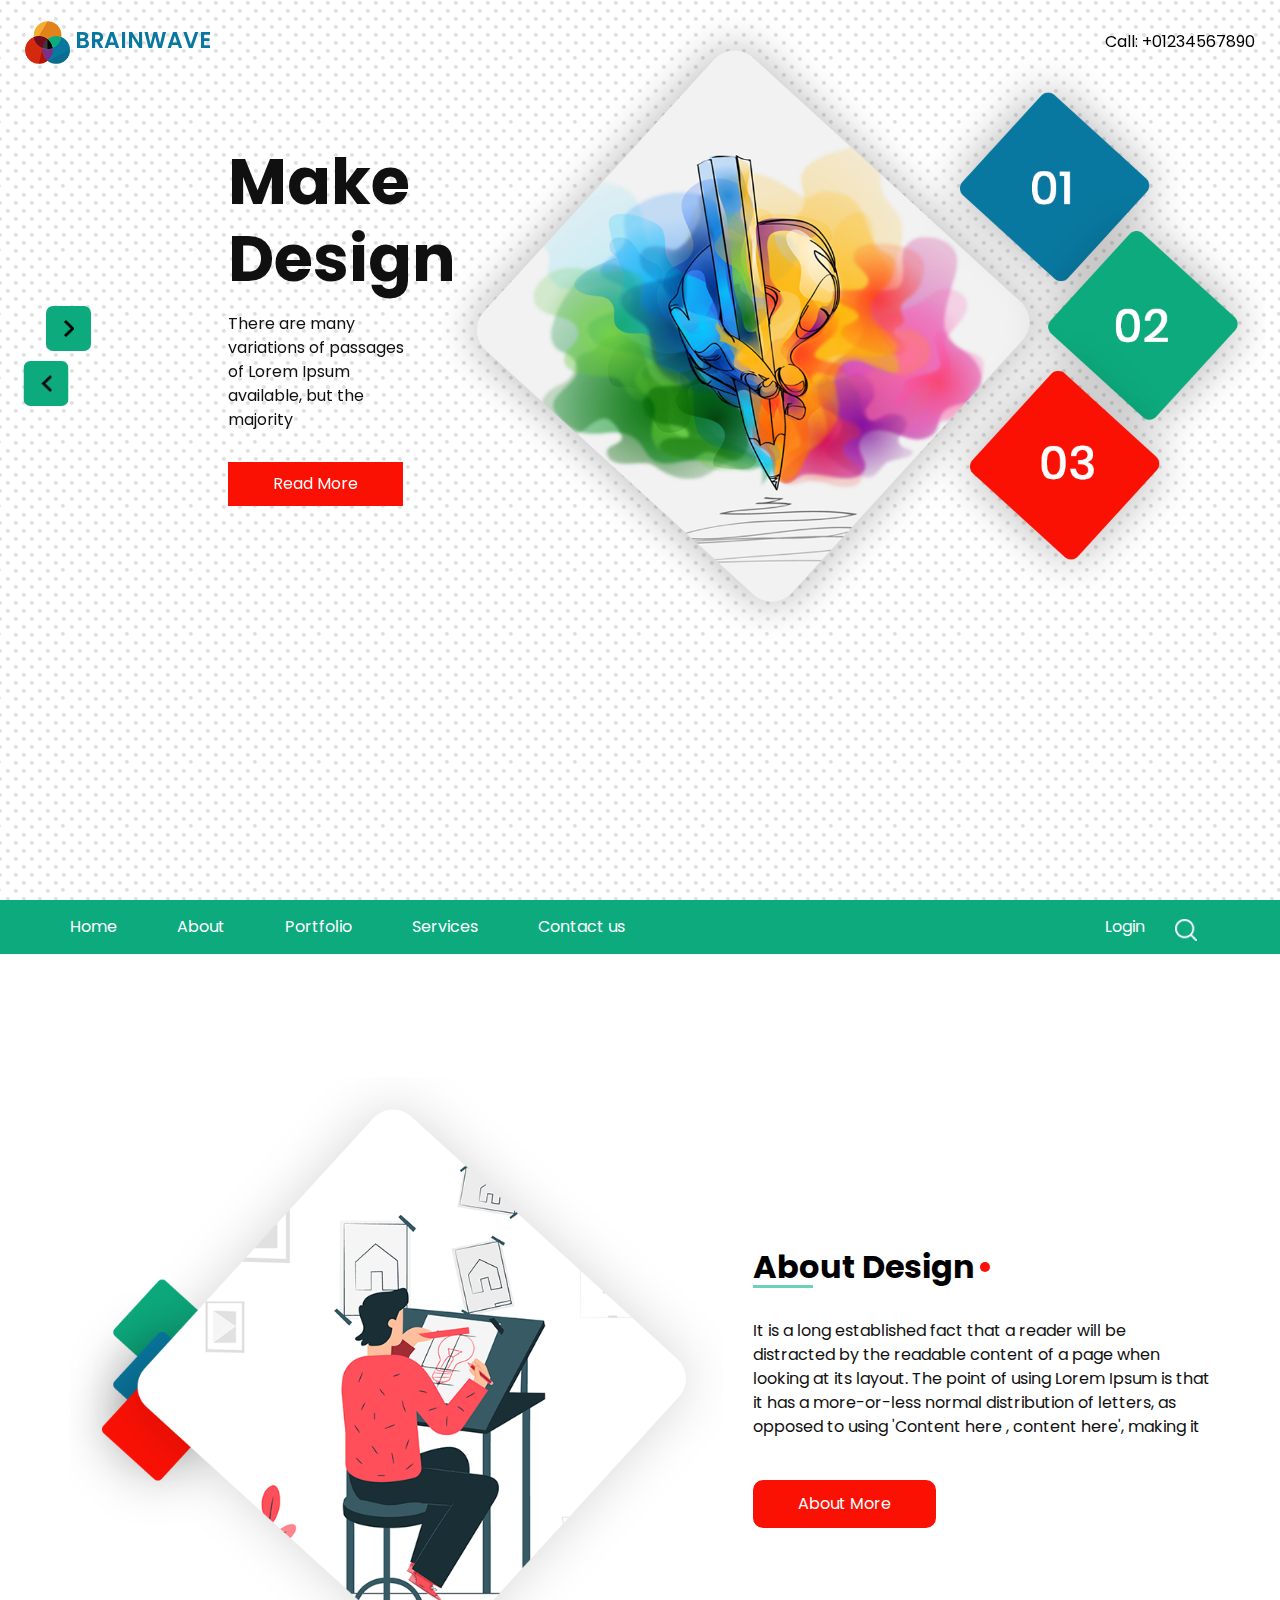
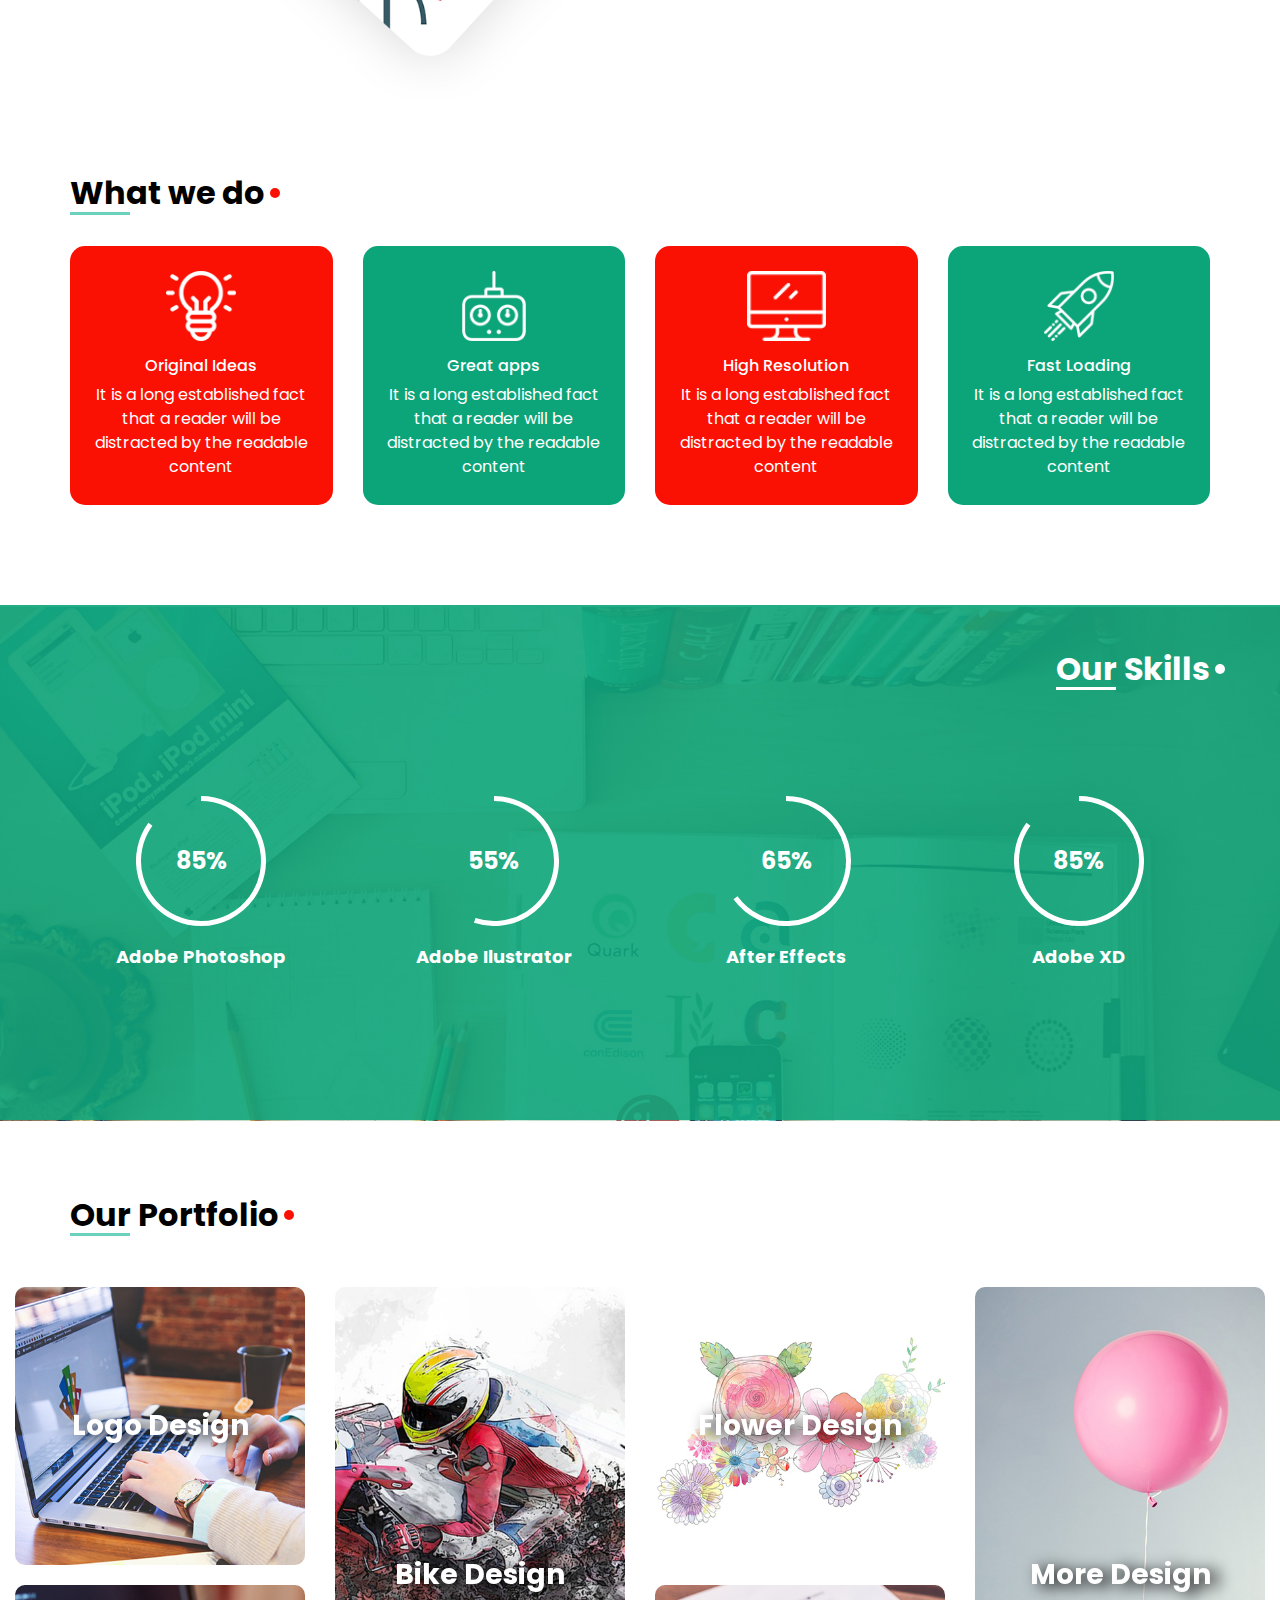
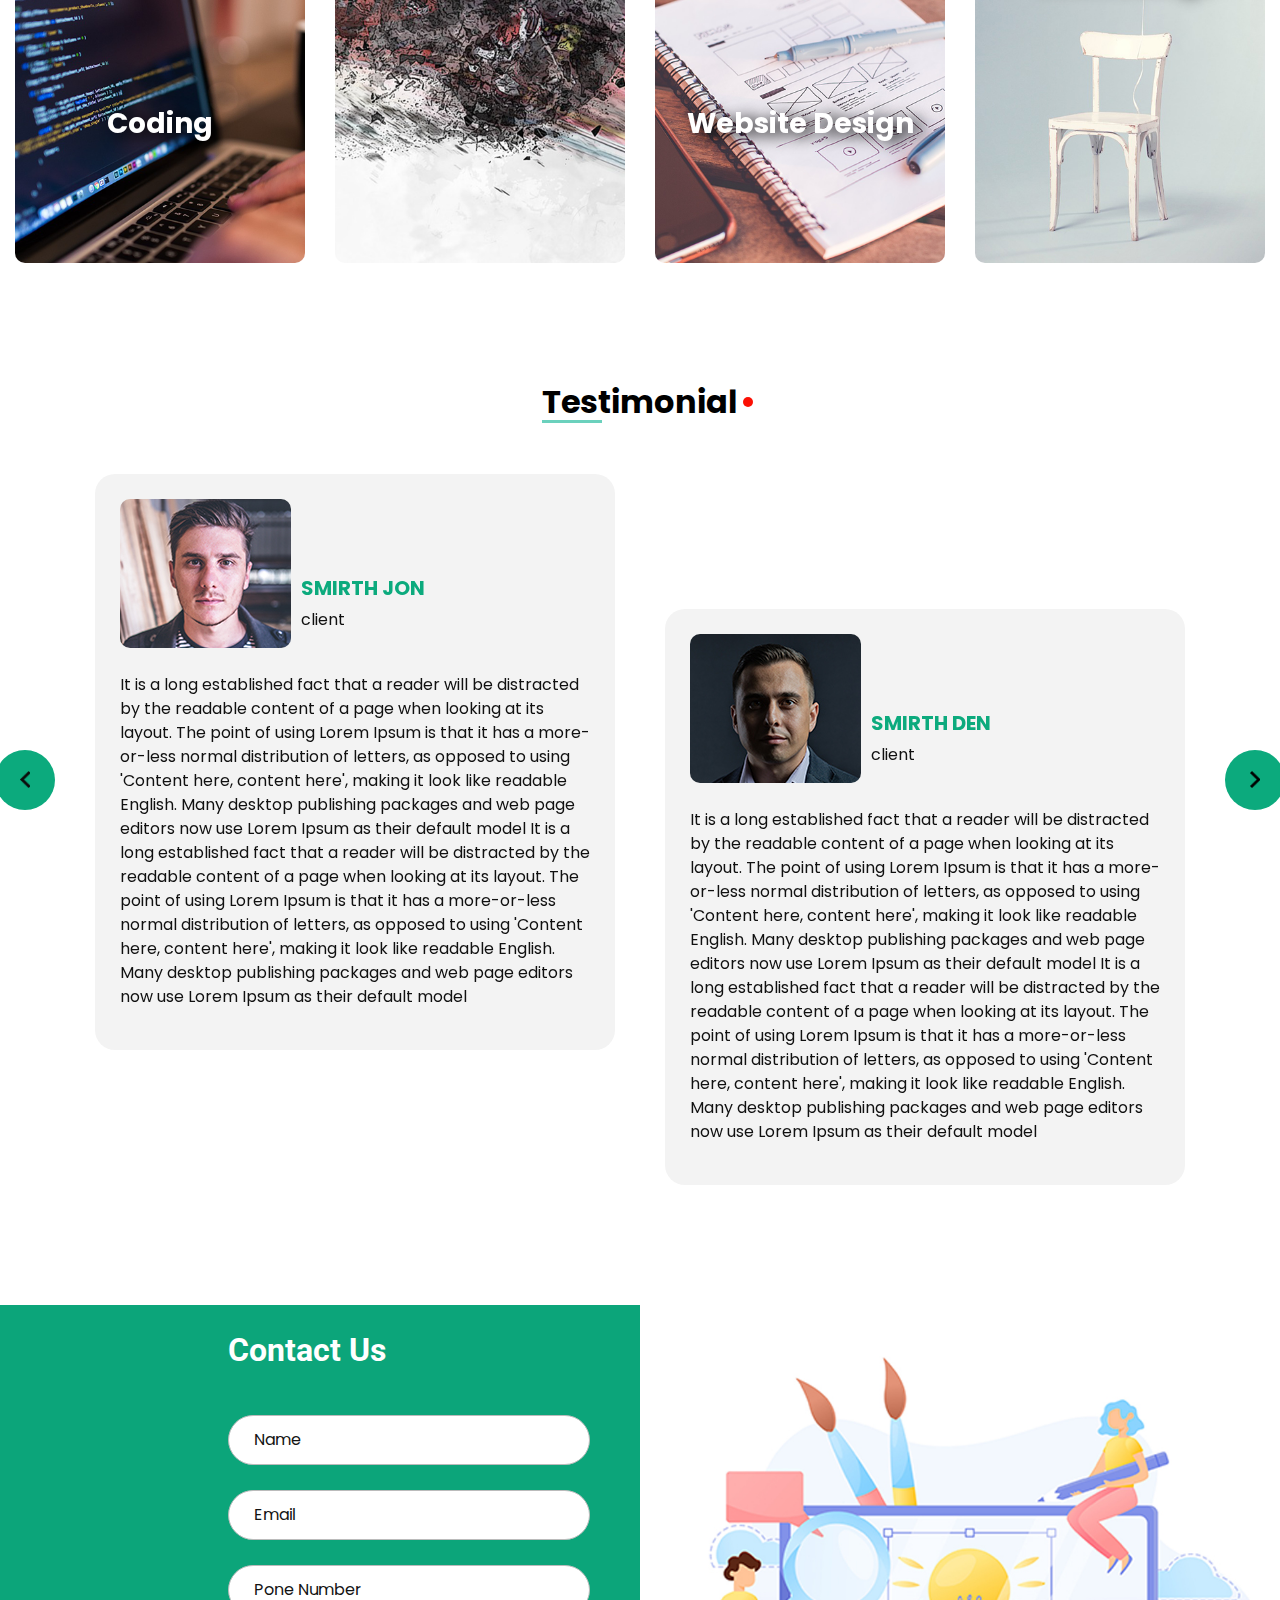
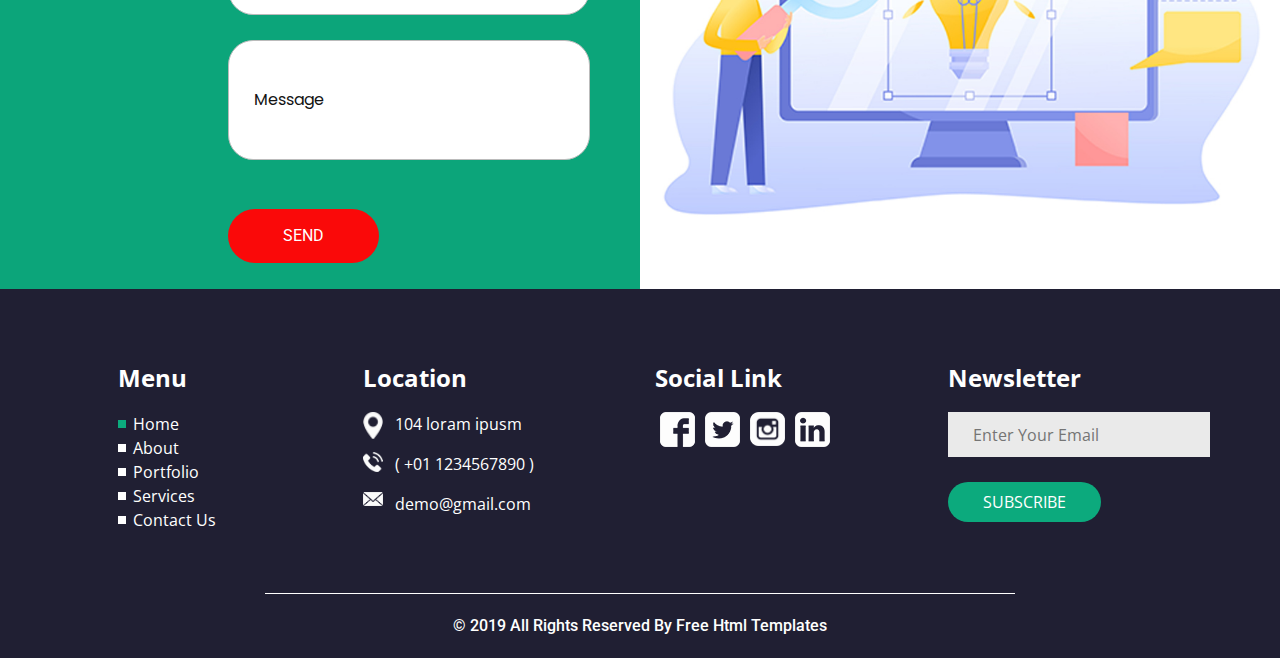
==== index.html @ e0f4d315 "添加新文件夹和文件" ====
<!DOCTYPE html>
<html lang="en">

<head>
  <!-- Basic -->
  <meta charset="utf-8" />
  <meta http-equiv="X-UA-Compatible" content="IE=edge" />
  <!-- Mobile Metas -->
  <meta name="viewport" content="width=device-width, initial-scale=1, shrink-to-fit=no" />
  <!-- Site Metas -->
  <meta name="keywords" content="" />
  <meta name="description" content="" />
  <meta name="author" content="" />

  <title>Brainwave</title>

  <!-- slider stylesheet -->
  <link rel="stylesheet" type="text/css" href="https://cdnjs.cloudflare.com/ajax/libs/OwlCarousel2/2.1.3/assets/owl.carousel.min.css" />

  <!-- bootstrap core css -->
  <link rel="stylesheet" type="text/css" href="css/bootstrap.css" />

  <!-- fonts style -->
  <link href="https://fonts.googleapis.com/css?family=Open+Sans:400,700|Poppins:400,700|Roboto:400,700&display=swap" rel="stylesheet" />

  <!-- Custom styles for this template -->
  <link href="css/style.css" rel="stylesheet" />
  <!-- responsive style -->
  <link href="css/responsive.css" rel="stylesheet" />
</head>

<body>
  <div class="hero_area">
    <!-- header section strats -->
    <header class="header_section">
      <div class="container-fluid">
        <nav class="navbar navbar-expand-lg custom_nav-container pt-3">
          <a class="navbar-brand" href="index.html">
            <img src="images/logo.png" alt="" />
            <span>
              Brainwave
            </span>
          </a>
          <button class="navbar-toggler" type="button" data-toggle="collapse" data-target="#navbarSupportedContent" aria-controls="navbarSupportedContent" aria-expanded="false" aria-label="Toggle navigation">
            <span class="navbar-toggler-icon"></span>
          </button>

          <div class="collapse navbar-collapse" id="navbarSupportedContent">
            <ul class="navbar-nav ml-auto mr-2">
              <li class="nav-item active">
                <a class="nav-link" href="index.html">Home <span class="sr-only">(current)</span></a>
              </li>
              <li class="nav-item">
                <a class="nav-link" href="about.html">About </a>
              </li>
              <li class="nav-item">
                <a class="nav-link" href="portfolio.html">Portfolio </a>
              </li>
              <li class="nav-item">
                <a class="nav-link" href="service.html">Services</a>
              </li>

              <li class="nav-item">
                <a class="nav-link" href="contact.html">Contact us</a>
              </li>
            </ul>
            <div class="user_option">
              <div class="login_btn-container">
                <a href="">
                  Login
                </a>
              </div>
              <form class="form-inline my-2 my-lg-0">
                <button class="btn  my-2 my-sm-0 nav_search-btn" type="submit"></button>
              </form>
            </div>
          </div>
          <div class="call_btn">
            <a href="">
              Call: +01234567890
            </a>
          </div>
        </nav>
      </div>
    </header>
    <!-- end header section -->

    <section class="slider_section">
      <div class="container-fluid">
        <div id="carouselExampleControls" class="carousel slide" data-ride="carousel">
          <div class="carousel-inner">
            <div class="carousel-item active">
              <div class="row">
                <div class="col-md-3 col-lg-2 offset-md-2">
                  <div class="detail-box">
                    <h1>
                      Make Design
                    </h1>
                    <p>
                      There are many variations of passages of Lorem Ipsum
                      available, but the majority
                    </p>
                    <div>
                      <a href="">
                        Read More
                      </a>
                    </div>
                  </div>
                </div>
                <div class="col-md-7 col-lg-8">
                  <div class="img-box">
                    <img src="images/hero.png" alt="" />
                  </div>
                </div>
              </div>
            </div>
            <div class="carousel-item">
              <div class="row">
                <div class="col-md-3 col-lg-2 offset-md-2">
                  <div class="detail-box">
                    <h1>
                      Make Design
                    </h1>
                    <p>
                      There are many variations of passages of Lorem Ipsum
                      available, but the majority
                    </p>
                    <div>
                      <a href="">
                        Read More
                      </a>
                    </div>
                  </div>
                </div>
                <div class="col-md-7 col-lg-8">
                  <div class="img-box">
                    <img src="images/hero.png" alt="" />
                  </div>
                </div>
              </div>
            </div>
            <div class="carousel-item">
              <div class="row">
                <div class="col-md-3 col-lg-2 offset-md-2">
                  <div class="detail-box">
                    <h1>
                      Make Design
                    </h1>
                    <p>
                      There are many variations of passages of Lorem Ipsum
                      available, but the majority
                    </p>
                    <div>
                      <a href="">
                        Read More
                      </a>
                    </div>
                  </div>
                </div>
                <div class="col-md-7 col-lg-8">
                  <div class="img-box">
                    <img src="images/hero.png" alt="" />
                  </div>
                </div>
              </div>
            </div>
          </div>
          <a class="carousel-control-prev" href="#carouselExampleControls" role="button" data-slide="prev">
            <span class="sr-only">Previous</span>
          </a>
          <a class="carousel-control-next" href="#carouselExampleControls" role="button" data-slide="next">
            <span class="sr-only">Next</span>
          </a>
        </div>
      </div>
    </section>
  </div>

  <!-- custom menu -->
  <div class="custom_menu-container">
    <div class="container">
      <div class="custom_menu">
        <ul class="navbar-nav ">
          <li class="nav-item active">
            <a class="nav-link pl-0" href="index.html">Home <span class="sr-only">(current)</span></a>
          </li>
          <li class="nav-item">
            <a class="nav-link" href="about.html">About </a>
          </li>
          <li class="nav-item">
            <a class="nav-link" href="portfolio.html">Portfolio </a>
          </li>
          <li class="nav-item">
            <a class="nav-link" href="service.html">Services</a>
          </li>

          <li class="nav-item">
            <a class="nav-link" href="contact.html">Contact us</a>
          </li>
        </ul>
        <div class="user_option">
          <div class="login_btn-container">
            <a href="">
              Login
            </a>
          </div>
          <form class="form-inline my-2 my-lg-0">
            <button class="btn  my-2 my-sm-0 nav_search-btn" type="submit"></button>
          </form>
        </div>
      </div>
    </div>
  </div>

  <!-- custom menu -->

  <!-- about section -->

  <section class="about_section layout_padding mt-5">
    <div class="container">
      <div class="row">
        <div class="col-md-7">
          <div class="img-box">
            <img src="images/about-img.png" alt="" />
          </div>
        </div>
        <div class="col-md-5">
          <div class="detail-box">
            <div class="custom_heading-container">
              <h2>
                About Design
              </h2>
            </div>

            <p>
              It is a long established fact that a reader will be distracted
              by the readable content of a page when looking at its layout.
              The point of using Lorem Ipsum is that it has a more-or-less
              normal distribution of letters, as opposed to using 'Content
              here , content here', making it
            </p>
            <div>
              <a href="">
                About More
              </a>
            </div>
          </div>
        </div>
      </div>
    </div>
  </section>

  <!-- end about section -->

  <!-- do section -->
  <section class="do_section layout_padding-bottom">
    <div class="container">
      <div class="custom_heading-container">
        <h2>
          What we do
        </h2>
      </div>
      <div class="row">
        <div class="col-md-3 col-sm-6">
          <div class="content-box bg-red">
            <div class="img-box">
              <img src="images/idea.png" alt="" />
            </div>
            <div class="detail-box">
              <h6>
                Original Ideas
              </h6>
              <p>
                It is a long established fact that a reader will be distracted
                by the readable content
              </p>
            </div>
          </div>
        </div>
        <div class="col-md-3 col-sm-6">
          <div class="content-box bg-green">
            <div class="img-box">
              <img src="images/controller.png" alt="" />
            </div>
            <div class="detail-box">
              <h6>
                Great apps
              </h6>
              <p>
                It is a long established fact that a reader will be distracted
                by the readable content
              </p>
            </div>
          </div>
        </div>
        <div class="col-md-3 col-sm-6">
          <div class="content-box bg-red">
            <div class="img-box">
              <img src="images/monitor.png" alt="" />
            </div>
            <div class="detail-box">
              <h6>
                High Resolution
              </h6>
              <p>
                It is a long established fact that a reader will be distracted
                by the readable content
              </p>
            </div>
          </div>
        </div>
        <div class="col-md-3 col-sm-6">
          <div class="content-box bg-green">
            <div class="img-box">
              <img src="images/rocket-ship.png" alt="" />
            </div>
            <div class="detail-box">
              <h6>
                Fast Loading
              </h6>
              <p>
                It is a long established fact that a reader will be distracted
                by the readable content
              </p>
            </div>
          </div>
        </div>
      </div>
    </div>
  </section>

  <!-- end do section -->
  <!-- skill section -->

  <section class="skill_section layout_padding2">
    <div class="container">
      <div class="custom_heading-container">
        <h2>
          Our Skills
        </h2>
      </div>
      <div class="skill_padding">
        <div class="row">
          <div class="col-md-3 col-sm-6">
            <div class="box">
              <div class="circle" id="circles-1"></div>
              <h6>
                Adobe Photoshop
              </h6>
            </div>
          </div>
          <div class="col-md-3 col-sm-6">
            <div class="box">
              <div class="circle" id="circles-2"></div>
              <h6>
                Adobe Ilustrator
              </h6>
            </div>
          </div>
          <div class="col-md-3 col-sm-6">
            <div class="box">
              <div class="circle" id="circles-3"></div>
              <h6>
                After Effects
              </h6>
            </div>
          </div>
          <div class="col-md-3 col-sm-6">
            <div class="box">
              <div class="circle" id="circles-4"></div>
              <h6>
                Adobe XD
              </h6>
            </div>
          </div>
        </div>
      </div>
    </div>
  </section>

  <!-- end skill section -->

  <!-- portfolio section -->
  <section class="portfolio_section layout_padding">
    <div class="container">
      <div class="custom_heading-container">
        <h2>
          Our Portfolio
        </h2>
      </div>
    </div>
    <div class="container-fluid">
      <div class="row">
        <div class="col-md-6">
          <div class="row">
            <div class="col-sm-6">
              <div class="box b-1">
                <img src="images/p-1.png" alt="" />
                <h4>
                  Logo Design
                </h4>
              </div>
              <div class="box b-2">
                <img src="images/p-2.png" alt="" />
                <h4>
                  Coding
                </h4>
              </div>
            </div>
            <div class="col-sm-6">
              <div class="box b-3">
                <img src="images/p-3.png" alt="" />
                <h4>
                  Bike Design
                </h4>
              </div>
            </div>
          </div>
        </div>
        <div class="col-md-6">
          <div class="row">
            <div class="col-sm-6">
              <div class="box b-4">
                <img src="images/p-4.png" alt="" />
                <h4>
                  Flower Design
                </h4>
              </div>
              <div class="box b-5">
                <img src="images/p-5.png" alt="" />
                <h4>
                  Website Design
                </h4>
              </div>
            </div>
            <div class="col-sm-6">
              <div class="box b-6">
                <img src="images/p-6.jpg" alt="" />
                <h4>
                  More Design
                </h4>
              </div>
            </div>
          </div>
        </div>
      </div>
    </div>
  </section>

  <!-- end portfolio section -->

  <!-- client section -->
  <section class="client_section layout_padding-bottom">
    <div class="container">
      <div class="custom_heading-container">
        <h2>
          Testimonial
        </h2>
      </div>
    </div>

    <div class="container">
      <div id="carouselExample2Controls" class="carousel slide" data-ride="carousel">
        <div class="carousel-inner">
          <div class="carousel-item active">
            <div class="client_container layout_padding2">
              <div class="client_box b-1">
                <div class="client-id">
                  <div class="img-box">
                    <img src="images/client-1.jpg" alt="" />
                  </div>
                  <div class="name">
                    <h5>
                      smirth jon
                    </h5>
                    <p>
                      client
                    </p>
                  </div>
                </div>
                <div class="detail">
                  <p>
                    It is a long established fact that a reader will be distracted
                    by the readable content of a page when looking at its layout.
                    The point of using Lorem Ipsum is that it has a more-or-less
                    normal distribution of letters, as opposed to using 'Content
                    here, content here', making it look like readable English. Many
                    desktop publishing packages and web page editors now use Lorem
                    Ipsum as their default model It is a long established fact that
                    a reader will be distracted by the readable content of a page
                    when looking at its layout. The point of using Lorem Ipsum is
                    that it has a more-or-less normal distribution of letters, as
                    opposed to using 'Content here, content here', making it look
                    like readable English. Many desktop publishing packages and web
                    page editors now use Lorem Ipsum as their default model
                  </p>
                </div>
              </div>
              <div class="client_box b-2">
                <div class="client-id">
                  <div class="img-box">
                    <img src="images/client-2.jpg" alt="" />
                  </div>
                  <div class="name">
                    <h5>
                      smirth den
                    </h5>
                    <p>
                      client
                    </p>
                  </div>
                </div>
                <div class="detail">
                  <p>
                    It is a long established fact that a reader will be distracted
                    by the readable content of a page when looking at its layout.
                    The point of using Lorem Ipsum is that it has a more-or-less
                    normal distribution of letters, as opposed to using 'Content
                    here, content here', making it look like readable English. Many
                    desktop publishing packages and web page editors now use Lorem
                    Ipsum as their default model It is a long established fact that
                    a reader will be distracted by the readable content of a page
                    when looking at its layout. The point of using Lorem Ipsum is
                    that it has a more-or-less normal distribution of letters, as
                    opposed to using 'Content here, content here', making it look
                    like readable English. Many desktop publishing packages and web
                    page editors now use Lorem Ipsum as their default model
                  </p>
                </div>
              </div>
            </div>
          </div>
          <div class="carousel-item">
            <div class="client_container layout_padding2">
              <div class="client_box b-1">
                <div class="client-id">
                  <div class="img-box">
                    <img src="images/client-1.jpg" alt="" />
                  </div>
                  <div class="name">
                    <h5>
                      smirth jon
                    </h5>
                    <p>
                      client
                    </p>
                  </div>
                </div>
                <div class="detail">
                  <p>
                    It is a long established fact that a reader will be distracted
                    by the readable content of a page when looking at its layout.
                    The point of using Lorem Ipsum is that it has a more-or-less
                    normal distribution of letters, as opposed to using 'Content
                    here, content here', making it look like readable English. Many
                    desktop publishing packages and web page editors now use Lorem
                    Ipsum as their default model It is a long established fact that
                    a reader will be distracted by the readable content of a page
                    when looking at its layout. The point of using Lorem Ipsum is
                    that it has a more-or-less normal distribution of letters, as
                    opposed to using 'Content here, content here', making it look
                    like readable English. Many desktop publishing packages and web
                    page editors now use Lorem Ipsum as their default model
                  </p>
                </div>
              </div>
              <div class="client_box b-2">
                <div class="client-id">
                  <div class="img-box">
                    <img src="images/client-2.jpg" alt="" />
                  </div>
                  <div class="name">
                    <h5>
                      smirth den
                    </h5>
                    <p>
                      client
                    </p>
                  </div>
                </div>
                <div class="detail">
                  <p>
                    It is a long established fact that a reader will be distracted
                    by the readable content of a page when looking at its layout.
                    The point of using Lorem Ipsum is that it has a more-or-less
                    normal distribution of letters, as opposed to using 'Content
                    here, content here', making it look like readable English. Many
                    desktop publishing packages and web page editors now use Lorem
                    Ipsum as their default model It is a long established fact that
                    a reader will be distracted by the readable content of a page
                    when looking at its layout. The point of using Lorem Ipsum is
                    that it has a more-or-less normal distribution of letters, as
                    opposed to using 'Content here, content here', making it look
                    like readable English. Many desktop publishing packages and web
                    page editors now use Lorem Ipsum as their default model
                  </p>
                </div>
              </div>
            </div>
          </div>
          <div class="carousel-item">
            <div class="client_container layout_padding2">
              <div class="client_box b-1">
                <div class="client-id">
                  <div class="img-box">
                    <img src="images/client-1.jpg" alt="" />
                  </div>
                  <div class="name">
                    <h5>
                      smirth jon
                    </h5>
                    <p>
                      client
                    </p>
                  </div>
                </div>
                <div class="detail">
                  <p>
                    It is a long established fact that a reader will be distracted
                    by the readable content of a page when looking at its layout.
                    The point of using Lorem Ipsum is that it has a more-or-less
                    normal distribution of letters, as opposed to using 'Content
                    here, content here', making it look like readable English. Many
                    desktop publishing packages and web page editors now use Lorem
                    Ipsum as their default model It is a long established fact that
                    a reader will be distracted by the readable content of a page
                    when looking at its layout. The point of using Lorem Ipsum is
                    that it has a more-or-less normal distribution of letters, as
                    opposed to using 'Content here, content here', making it look
                    like readable English. Many desktop publishing packages and web
                    page editors now use Lorem Ipsum as their default model
                  </p>
                </div>
              </div>
              <div class="client_box b-2">
                <div class="client-id">
                  <div class="img-box">
                    <img src="images/client-2.jpg" alt="" />
                  </div>
                  <div class="name">
                    <h5>
                      smirth den
                    </h5>
                    <p>
                      client
                    </p>
                  </div>
                </div>
                <div class="detail">
                  <p>
                    It is a long established fact that a reader will be distracted
                    by the readable content of a page when looking at its layout.
                    The point of using Lorem Ipsum is that it has a more-or-less
                    normal distribution of letters, as opposed to using 'Content
                    here, content here', making it look like readable English. Many
                    desktop publishing packages and web page editors now use Lorem
                    Ipsum as their default model It is a long established fact that
                    a reader will be distracted by the readable content of a page
                    when looking at its layout. The point of using Lorem Ipsum is
                    that it has a more-or-less normal distribution of letters, as
                    opposed to using 'Content here, content here', making it look
                    like readable English. Many desktop publishing packages and web
                    page editors now use Lorem Ipsum as their default model
                  </p>
                </div>
              </div>
            </div>
          </div>
        </div>
        <a class="carousel-control-prev" href="#carouselExample2Controls" role="button" data-slide="prev">
          <span class="sr-only">Previous</span>
        </a>
        <a class="carousel-control-next" href="#carouselExample2Controls" role="button" data-slide="next">
          <span class="sr-only">Next</span>
        </a>
      </div>
    </div>
  </section>

  <!-- end client section -->

  <!-- contact section -->

  <section class="contact_section ">
    <div class="container-fluid">
      <div class="row">
        <div class="col-lg-4 offset-lg-2 col-md-5 offset-md-1">
          <h2 class="custom_heading">Contact Us</h2>
          <form action="#">
            <div>
              <input type="text" placeholder="Name" />
            </div>
            <div>
              <input type="email" placeholder="Email" />
            </div>
            <div>
              <input type="text" placeholder="Pone Number" />
            </div>
            <div>
              <input type="text" class="message-box" placeholder="Message" />
            </div>
            <div class="d-flex  mt-4 ">
              <button>
                SEND
              </button>
            </div>
          </form>
        </div>
        <div class="col-md-6 px-0">
          <div class="img-box">
            <img src="images/contact.jpg" alt="" class="w-100" />
          </div>
        </div>
      </div>
    </div>
  </section>

  <!-- end contact section -->

  <!-- info section -->
  <section class="info_section layout_padding-top layout_padding2-bottom">
    <div class="container">
      <div class="row">
        <div class="col-md-6 col-lg-3">
          <div class="info_links pl-lg-5">
            <h4>
              Menu
            </h4>
            <ul>
              <li class="active">
                <a href="index.html">
                  Home
                </a>
              </li>
              <li>
                <a href="about.html">
                  About
                </a>
              </li>
              <li>
                <a class="" href="portfolio.html">Portfolio </a>
              </li>
              <li>
                <a class="" href="service.html">Services</a>
              </li>
              <li>
                <a href="contact.html">
                  Contact Us
                </a>
              </li>
            </ul>
          </div>
        </div>
        <div class="col-md-6 col-lg-3">
          <div class="info_contact">
            <h4>
              Location
            </h4>
            <div>
              <img src="images/location.png" alt="" />
              <p>
                104 loram ipusm
              </p>
            </div>
            <div>
              <img src="images/telephone.png" alt="" />
              <p>
                ( +01 1234567890 )
              </p>
            </div>
            <div>
              <img src="images/envelope.png" alt="" />
              <p>
                demo@gmail.com
              </p>
            </div>
          </div>
        </div>

        <div class="col-md-6 col-lg-3">
          <div class="info_social">
            <h4>
              Social Link
            </h4>
            <div class="social_container">
              <div>
                <a href="">
                  <img src="images/facebook-logo.png" alt="" />
                </a>
              </div>
              <div>
                <a href="">
                  <img src="images/twitter-logo.png" alt="" />
                </a>
              </div>
              <div>
                <a href="">
                  <img src="images/instagram.png" alt="" />
                </a>
              </div>
              <div>
                <a href="">
                  <img src="images/linkedin-sign.png" alt="" />
                </a>
              </div>
            </div>
          </div>
        </div>
        <div class="col-md-6 col-lg-3">
          <div class="info_form">
            <h4>
              Newsletter
            </h4>
            <form action="#">
              <input type="text" placeholder="Enter Your Email" />
              <button type="submit">
                Subscribe
              </button>
            </form>
          </div>
        </div>
      </div>
    </div>
  </section>

  <!-- end info_section -->

  <!-- footer section -->
  <footer class="container-fluid footer_section">
    <p>
      &copy; 2019 All Rights Reserved By
      <a href="https://html.design/">Free Html Templates</a>
    </p>
  </footer>
  <!-- footer section -->

  <script src="js/jquery-3.4.1.min.js"></script>
  <script src="js/bootstrap.js"></script>
  <script src="js/circles.min.js"></script>
  <script src="js/custom.js"></script>


</body>

</html>
---- css/style.css ----
body {
  font-family: 'Poppins', sans-serif;
  color: #101010;
  background-color: #ffffff;
}

.layout_padding {
  padding: 75px 0;
}

.layout_padding2 {
  padding: 45px 0;
}

.layout_padding2-top {
  padding-top: 45px;
}

.layout_padding2-bottom {
  padding-bottom: 45px;
}

.layout_padding-top {
  padding-top: 75px;
}

.layout_padding-bottom {
  padding-bottom: 75px;
}

.custom_heading-container {
  display: -webkit-box;
  display: -ms-flexbox;
  display: flex;
}

.custom_heading-container h2 {
  color: #000000;
  font-weight: 700;
  position: relative;
}

.custom_heading-container h2::before {
  content: "";
  width: 60px;
  height: 3px;
  position: absolute;
  left: 0;
  bottom: -2px;
  background-color: #6bd1bd;
}

.custom_heading-container h2::after {
  content: "";
  width: 10px;
  height: 10px;
  position: absolute;
  top: 50%;
  right: -15px;
  -webkit-transform: translateY(-50%);
          transform: translateY(-50%);
  background-color: #fb1004;
  border-radius: 100%;
}

/*header section*/
.hero_area {
  height: 100vh;
  background-image: url(../images/hero-bg.png);
}

.sub_page .hero_area {
  height: auto;
}

.hero_area.sub_pages {
  height: auto;
}

.header_section .active a {
  color: #0caa7d !important;
}

.header_section .call_btn {
  margin-left: auto;
}

.header_section .call_btn a {
  color: #000000;
}

.header_section .container-fluid {
  padding-right: 25px;
  padding-left: 25px;
}

.header_section .nav_container {
  margin: 0 auto;
}

.custom_nav-container.navbar-expand-lg .navbar-nav .nav-link {
  padding: 10px 30px;
  color: #070101;
  text-align: center;
}

.custom_nav-container .user_option {
  display: -webkit-box;
  display: -ms-flexbox;
  display: flex;
  -webkit-box-orient: vertical;
  -webkit-box-direction: normal;
      -ms-flex-direction: column;
          flex-direction: column;
  -webkit-box-align: center;
      -ms-flex-align: center;
          align-items: center;
}

.custom_nav-container .user_option .login_btn-container a {
  display: inline-block;
  padding: 10px 30px;
  color: #070101;
  text-align: center;
}

a,
a:hover,
a:focus {
  text-decoration: none;
}

a:hover,
a:focus {
  color: initial;
}

.btn,
.btn:focus {
  outline: none !important;
  -webkit-box-shadow: none;
          box-shadow: none;
}

.nav_search-btn {
  background-image: url(../images/search-icon-black.png);
  background-size: 22px;
  background-repeat: no-repeat;
  width: 35px;
  height: 35px;
  padding: 0;
  border: none;
}

.navbar-brand img {
  width: 45px;
}

.navbar-brand,
.navbar-brand:hover {
  color: #0878a0;
  font-size: 22px;
  font-weight: 600;
  text-transform: uppercase;
}

.custom_nav-container {
  z-index: 99999;
  padding: 15px 0;
}

.custom_nav-container .navbar-toggler {
  outline: none;
}

.custom_nav-container .navbar-toggler .navbar-toggler-icon {
  background-image: url(../images/menu.png);
  background-size: 55px;
}

/*end header section*/
.slider_section {
  margin-top: -75px;
}

.slider_section .row {
  -webkit-box-align: center;
      -ms-flex-align: center;
          align-items: center;
}

.slider_section .detail-box h1 {
  font-size: 4rem;
  font-weight: bold;
}

.slider_section .detail-box p {
  margin: 15px 0;
}

.slider_section .detail-box a {
  display: inline-block;
  padding: 10px 45px;
  background-color: #fb1004;
  color: #ffffff;
  border-radius: 0;
  margin-top: 15px;
}

.slider_section .detail-box a:hover {
  background-color: #b00b03;
  color: #ffffff;
}

.slider_section .img-box img {
  width: 100%;
}

.slider_section .carousel-control-prev,
.slider_section .carousel-control-next {
  position: absolute;
  left: 2.5%;
  width: 45px;
  height: 45px;
  border: none;
  top: 47%;
}

.slider_section .carousel-control-prev {
  -webkit-transform: translate(-50%, 55px);
          transform: translate(-50%, 55px);
}

.carousel-control-prev,
.carousel-control-next {
  background-color: #0caa7d;
  background-repeat: no-repeat;
  background-size: 10px;
  background-position: center;
  opacity: 1;
  border-radius: 7px;
}

.carousel-control-prev:hover,
.carousel-control-next:hover {
  background-color: #fb1004;
}

.carousel-control-prev {
  background-image: url(../images/left-arrow-black.png);
}

.carousel-control-prev:hover {
  background-image: url(../images/left-arrow-white.png);
}

.carousel-control-next {
  background-image: url(../images/right-arrow-black.png);
}

.carousel-control-next:hover {
  background-image: url(../images/right-arrow-white.png);
}

.menu_fixed-position {
  position: fixed;
  top: 0;
  width: 100%;
  z-index: 99999999999999999999999999;
}

.custom_menu-container {
  background-color: #0caa7d;
}

.custom_menu-container .custom_menu {
  display: -webkit-box;
  display: -ms-flexbox;
  display: flex;
  -webkit-box-pack: justify;
      -ms-flex-pack: justify;
          justify-content: space-between;
}

.custom_menu-container .custom_menu .navbar-nav {
  display: -webkit-box;
  display: -ms-flexbox;
  display: flex;
  -webkit-box-orient: horizontal;
  -webkit-box-direction: normal;
      -ms-flex-direction: row;
          flex-direction: row;
}

.custom_menu-container .custom_menu .navbar-nav .nav-link {
  padding: 15px 30px;
  color: #ffffff;
  text-align: center;
}

.custom_menu-container .custom_menu .user_option {
  display: -webkit-box;
  display: -ms-flexbox;
  display: flex;
  -webkit-box-align: end;
      -ms-flex-align: end;
          align-items: flex-end;
}

.custom_menu-container .custom_menu .user_option .login_btn-container a {
  display: inline-block;
  padding: 15px 30px;
  color: #ffffff;
  text-align: center;
}

.custom_menu-container .nav_search-btn {
  background-image: url(../images/search-icon.png);
}

.about_section .row {
  -webkit-box-align: center;
      -ms-flex-align: center;
          align-items: center;
}

.about_section .img-box img {
  width: 100%;
}

.about_section .detail-box p {
  margin-top: 25px;
}

.about_section .detail-box a {
  display: inline-block;
  padding: 12px 45px;
  background-color: #fb1004;
  color: #ffffff;
  border-radius: 10px;
  margin-top: 25px;
}

.about_section .detail-box a:hover {
  background-color: #b00b03;
  color: #ffffff;
}

.do_section .content-box {
  color: #ffffff;
  text-align: center;
  padding: 10px 15px;
  border-radius: 15px;
  margin: 25px 0;
}

.do_section .content-box img {
  height: 70px;
  margin: 15px;
}

.do_section .content-box.bg-red {
  background-color: #fb1004;
}

.do_section .content-box.bg-green {
  background-color: #0ca57a;
}

.skill_section {
  background-image: url(../images/skill-bg.jpg);
  background-size: cover;
  background-repeat: no-repeat;
}

.skill_section .row .col-md-3 {
  display: -webkit-box;
  display: -ms-flexbox;
  display: flex;
  -webkit-box-pack: center;
      -ms-flex-pack: center;
          justify-content: center;
  text-align: center;
  color: #ffffff;
  margin: 25px 0;
}

.skill_section .row .col-md-3 h6 {
  font-weight: bold;
  margin-top: 20px;
  font-size: 18px;
}

.skill_section .skill_padding {
  padding: 75px 0;
}

.skill_section .custom_heading-container {
  -webkit-box-pack: end;
      -ms-flex-pack: end;
          justify-content: flex-end;
}

.skill_section .custom_heading-container h2 {
  color: #ffffff;
}

.skill_section .custom_heading-container h2::before, .skill_section .custom_heading-container h2::after {
  background-color: #ffffff;
}

.skill_section .progress_text {
  font-size: 24px !important;
  color: #ffffff;
  font-weight: bold;
}

.portfolio_section .row .col-md-6 {
  margin: 45px 0;
}

.portfolio_section .box {
  position: relative;
  border-radius: 10px;
  overflow: hidden;
}

.portfolio_section .box.b-1, .portfolio_section .box.b-4 {
  margin-bottom: 20px;
}

.portfolio_section .box img {
  width: 100%;
}

.portfolio_section .box h4 {
  position: absolute;
  top: 50%;
  left: 50%;
  -webkit-transform: translate(-50%, -50%);
          transform: translate(-50%, -50%);
  width: 100%;
  text-align: center;
  color: #ffffff;
  font-weight: bold;
  font-size: 28px;
  -webkit-filter: drop-shadow(8px 3px 8px #000000);
          filter: drop-shadow(8px 3px 8px #000000);
}

.client_section .custom_heading-container {
  -webkit-box-pack: center;
      -ms-flex-pack: center;
          justify-content: center;
}

.client_section .client_container {
  display: -webkit-box;
  display: -ms-flexbox;
  display: flex;
  -webkit-box-align: start;
      -ms-flex-align: start;
          align-items: flex-start;
}

.client_section .client_box {
  background-color: #f3f3f3;
  margin-left: 25px;
  margin-right: 25px;
  padding: 25px;
  border-radius: 20px;
}

.client_section .client_box.b-2 {
  margin-top: 135px;
}

.client_section .client_box .client-id {
  display: -webkit-box;
  display: -ms-flexbox;
  display: flex;
  -webkit-box-align: end;
      -ms-flex-align: end;
          align-items: flex-end;
}

.client_section .client_box .client-id .img-box {
  border-radius: 10px;
  overflow: hidden;
}

.client_section .client_box .client-id .img-box img {
  width: 100%;
}

.client_section .client_box .client-id .name {
  margin-left: 10px;
}

.client_section .client_box .client-id .name h5 {
  text-transform: uppercase;
  color: #0caa7d;
  font-weight: bold;
}

.client_section .client_box .detail {
  margin-top: 25px;
}

.client_section .carousel-control-prev,
.client_section .carousel-control-next {
  width: 60PX;
  height: 60PX;
  border-radius: 100%;
  top: 40%;
  background-size: 10px;
}

.client_section .carousel-control-prev {
  left: -75px;
}

.client_section .carousel-control-next {
  right: -75px;
}

.contact_section {
  background-color: #0ca57a;
  color: #fff;
  background-size: cover;
  background-repeat: no-repeat;
}

.contact_section .row {
  -webkit-box-align: center;
      -ms-flex-align: center;
          align-items: center;
}

.contact_section h2 {
  margin-bottom: 45px;
  font-family: 'Roboto', sans-serif;
  font-weight: bold;
}

.contact_section form {
  padding-right: 35px;
}

.contact_section input {
  width: 100%;
  border: 0;
  height: 50px;
  border-radius: 25px;
  margin-bottom: 25px;
  padding-left: 25px;
  background-color: #ffffff;
  border: 1px solid #bbbbbb;
  outline: none;
  color: #101010;
}

.contact_section input::-webkit-input-placeholder {
  color: #131313;
}

.contact_section input:-ms-input-placeholder {
  color: #131313;
}

.contact_section input::-ms-input-placeholder {
  color: #131313;
}

.contact_section input::placeholder {
  color: #131313;
}

.contact_section input.message-box {
  height: 120px;
}

.contact_section button {
  background-color: #fa0909;
  padding: 15px 55px;
  outline: none;
  border: none;
  border-radius: 30px;
  color: #fff;
  font-family: 'Roboto', sans-serif;
}

.contact_section button:hover {
  background-color: #cc0404;
}

.info_section {
  background-color: #201f33;
  color: #ffffff;
  font-family: 'Open Sans', sans-serif;
}

.info_section h4 {
  font-weight: bold;
  margin-bottom: 20px;
}

.info_links ul {
  padding-left: 15px;
}

.info_links ul .active::before {
  background-color: #0caa7d;
}

.info_links ul li {
  list-style-type: none;
  position: relative;
}

.info_links ul li::before {
  content: "";
  left: -15px;
  top: 50%;
  position: absolute;
  width: 8px;
  height: 8px;
  background-color: #ffffff;
  -webkit-transform: translateY(-50%);
          transform: translateY(-50%);
}

.info_links ul li a {
  color: #ffffff;
}

.info_form input {
  width: 100%;
  border: none;
  height: 45px;
  margin-bottom: 25px;
  padding-left: 25px;
  background-color: #eaeaea;
  outline: none;
  color: #101010;
}

.info_form button {
  background-color: #0caa7d;
  padding: 8px 35px;
  outline: none;
  border: none;
  border-radius: 30px;
  color: #fff;
  text-transform: uppercase;
}

.info_form button:hover {
  background-color: #097a5a;
}

.info_social .social_container {
  display: -webkit-box;
  display: -ms-flexbox;
  display: flex;
}

.info_social .social_container a {
  margin: 0 5px;
}

.info_social .social_container a img {
  width: 35px;
}

.info_contact > div {
  display: -webkit-box;
  display: -ms-flexbox;
  display: flex;
  -webkit-box-align: start;
      -ms-flex-align: start;
          align-items: flex-start;
}

.info_contact > div img {
  width: 20px;
  height: auto;
  margin-right: 12px;
}

/* footer section*/
.footer_section {
  background-color: #201f33;
  font-weight: 500;
  font-family: 'Roboto', sans-serif;
}

.footer_section p {
  border-top: 1px solid #ffffff;
  width: 60%;
  color: #ffffff;
  margin: 0 auto;
  text-align: center;
  padding: 20px 35px;
}

.footer_section a {
  color: #ffffff;
}
/*# sourceMappingURL=style.css.map */
---- css/responsive.css ----
@media (max-width: 1120px) {
    .contact_section .col-lg-4.offset-lg-2.col-md-5.offset-md-1 {
        margin-top: 45px;
        margin-bottom: 45px;
    }
}

@media (max-width: 992px) {
    .header_section .call_btn {
        display: none;
    }

    .custom_menu-container {
        display: none;
    }

    .slider_section {
        margin: 0;
    }

    .client_section .client_container {
        flex-direction: column;
    }

    .client_section .client_box.b-2 {
        margin-top: 45px;
    }


    .info_section .col-lg-3 {
        margin: 25px auto;
        text-align: center;
    }

    .info_links ul {
        display: flex;
        flex-direction: column;
        align-items: center;
    }

    .info_contact>div {
        justify-content: center;
    }

    .info_social .social_container {
        justify-content: center;
    }

}

@media (max-width: 768px) {
    .hero_area {
        height: auto;
    }

    .slider_section {
        padding: 75px 0;
    }

    .client_section .carousel-control-prev,
    .client_section .carousel-control-next {
        display: none;
    }

    .contact_section form {
        padding: 0;
    }

    .contact_section button {
        margin: auto;
    }


    .footer_section p {
        width: 100%;
    }

    .client_section .client_box {
        margin-left: auto;
        margin-right: auto;
    }

    .slider_section .img-box {
        margin-top: 25px;
    }
}

@media (max-width: 576px) {

    .slider_section .carousel-control-prev,
    .slider_section .carousel-control-next {
        display: none;
    }

    .skill_section .custom_heading-container {
        justify-content: center;
    }

    .slider_section {
        padding: 45px 0;
    }

    .portfolio_section .box {
        margin-bottom: 20px;
    }
}

@media (max-width: 480px) {}

@media (max-width: 420px) {}

@media (max-width: 360px) {}

@media (min-width: 1200px) {
    .container {
        max-width: 1170px;
    }
}

@media (min-width: 992px) {
    .navbar-expand-lg .navbar-collapse {
        display: none !important;
    }
}
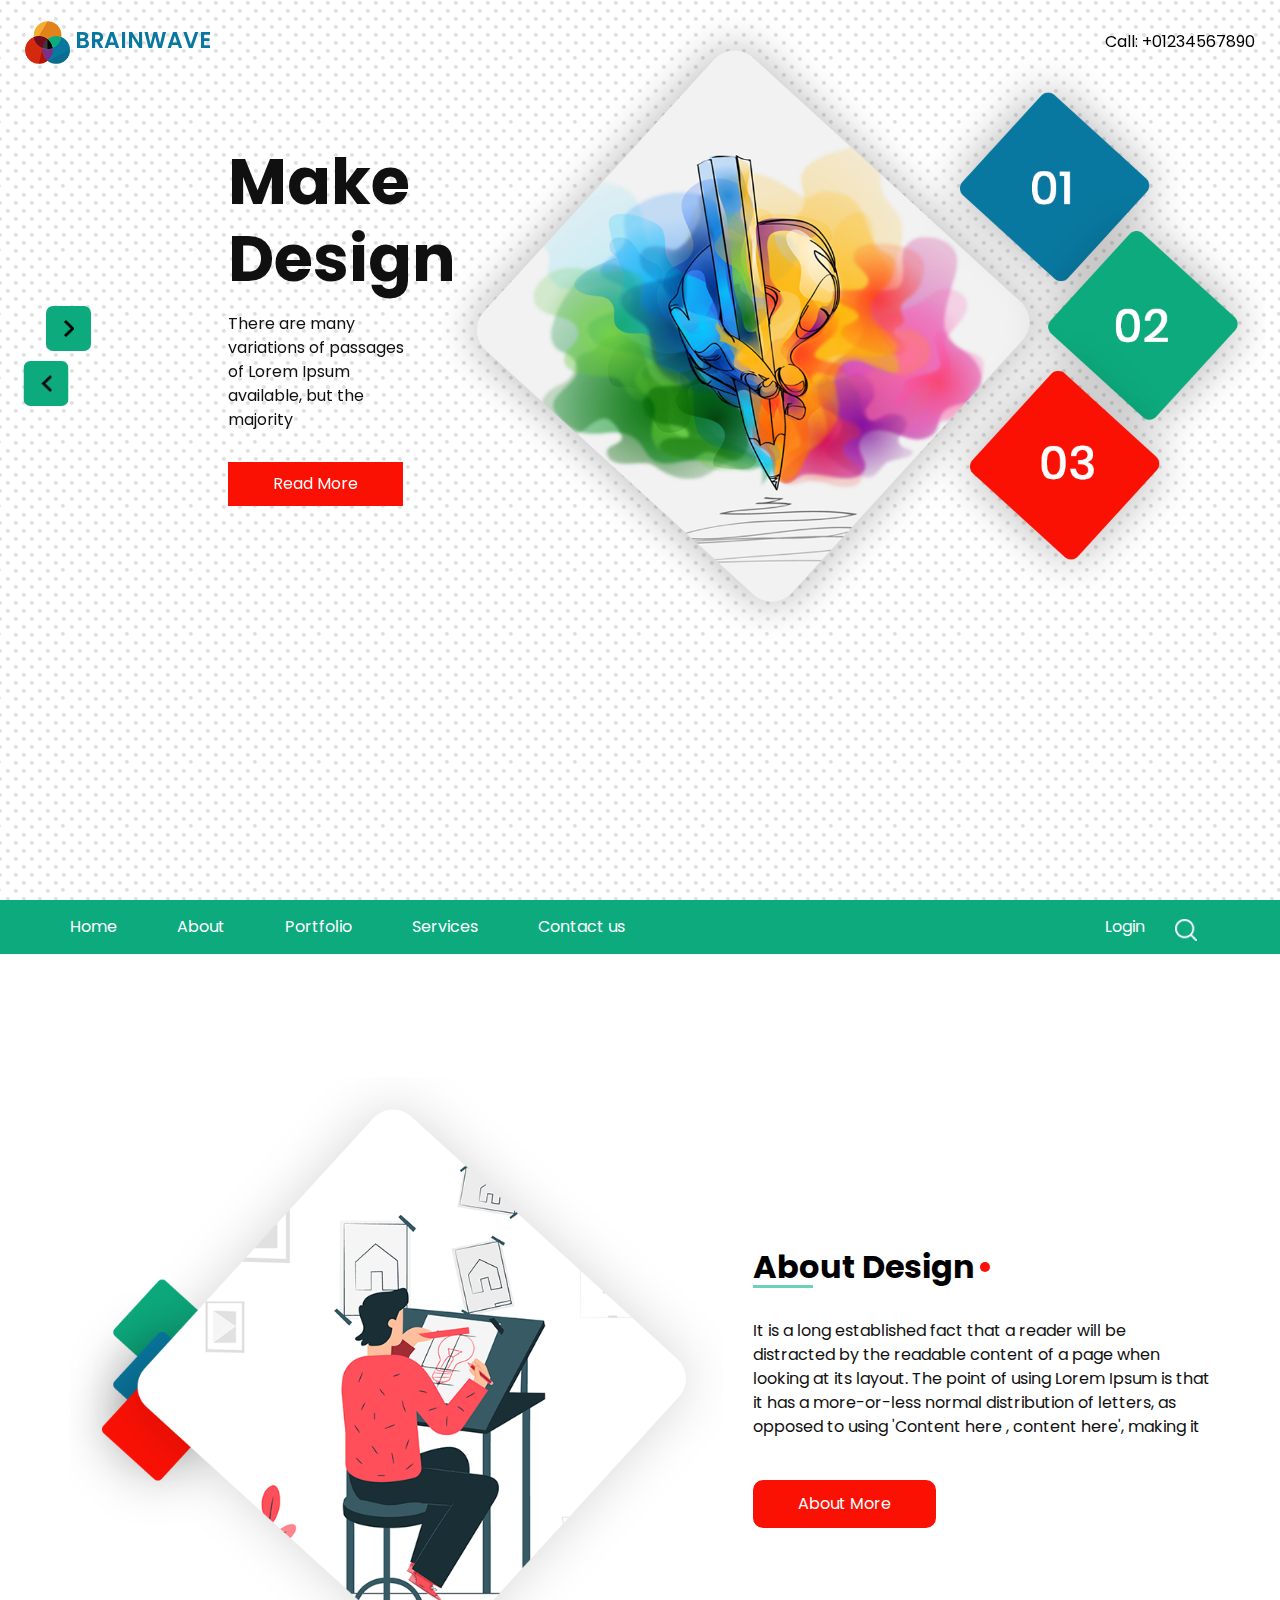
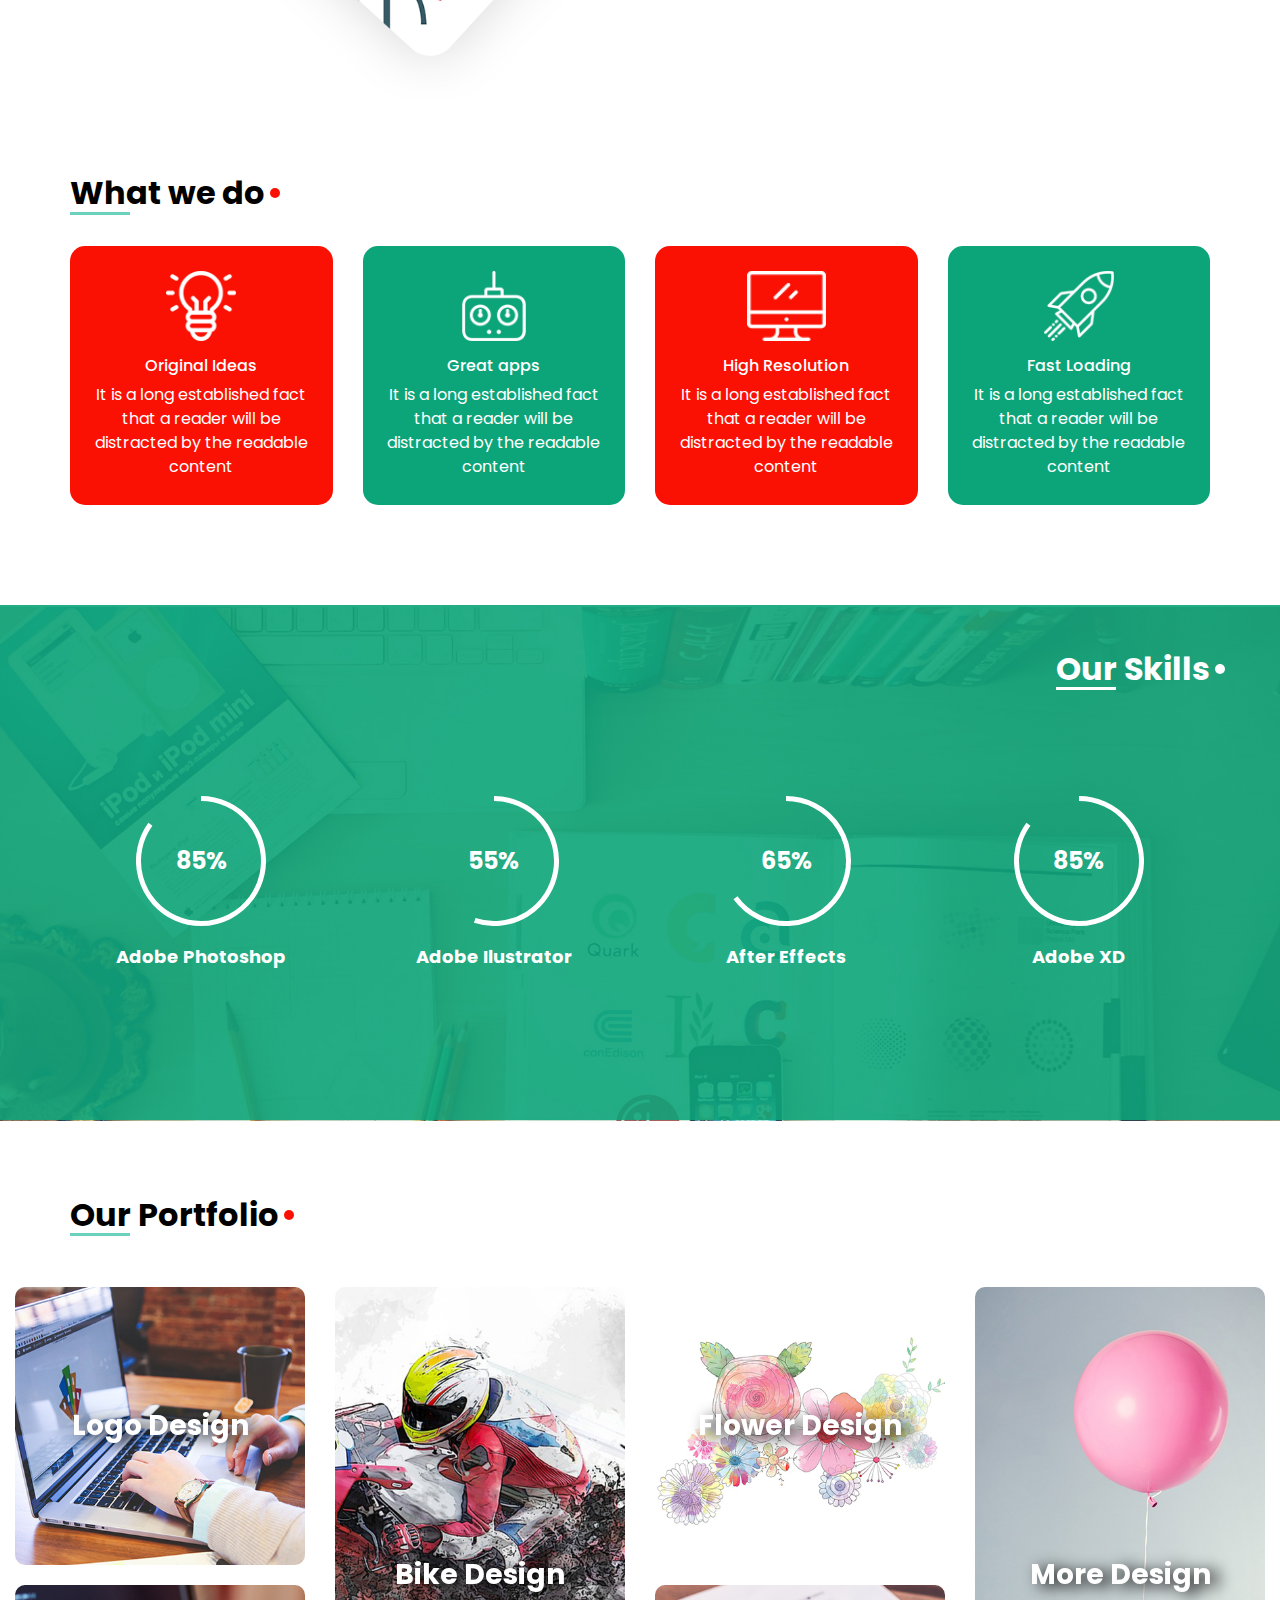
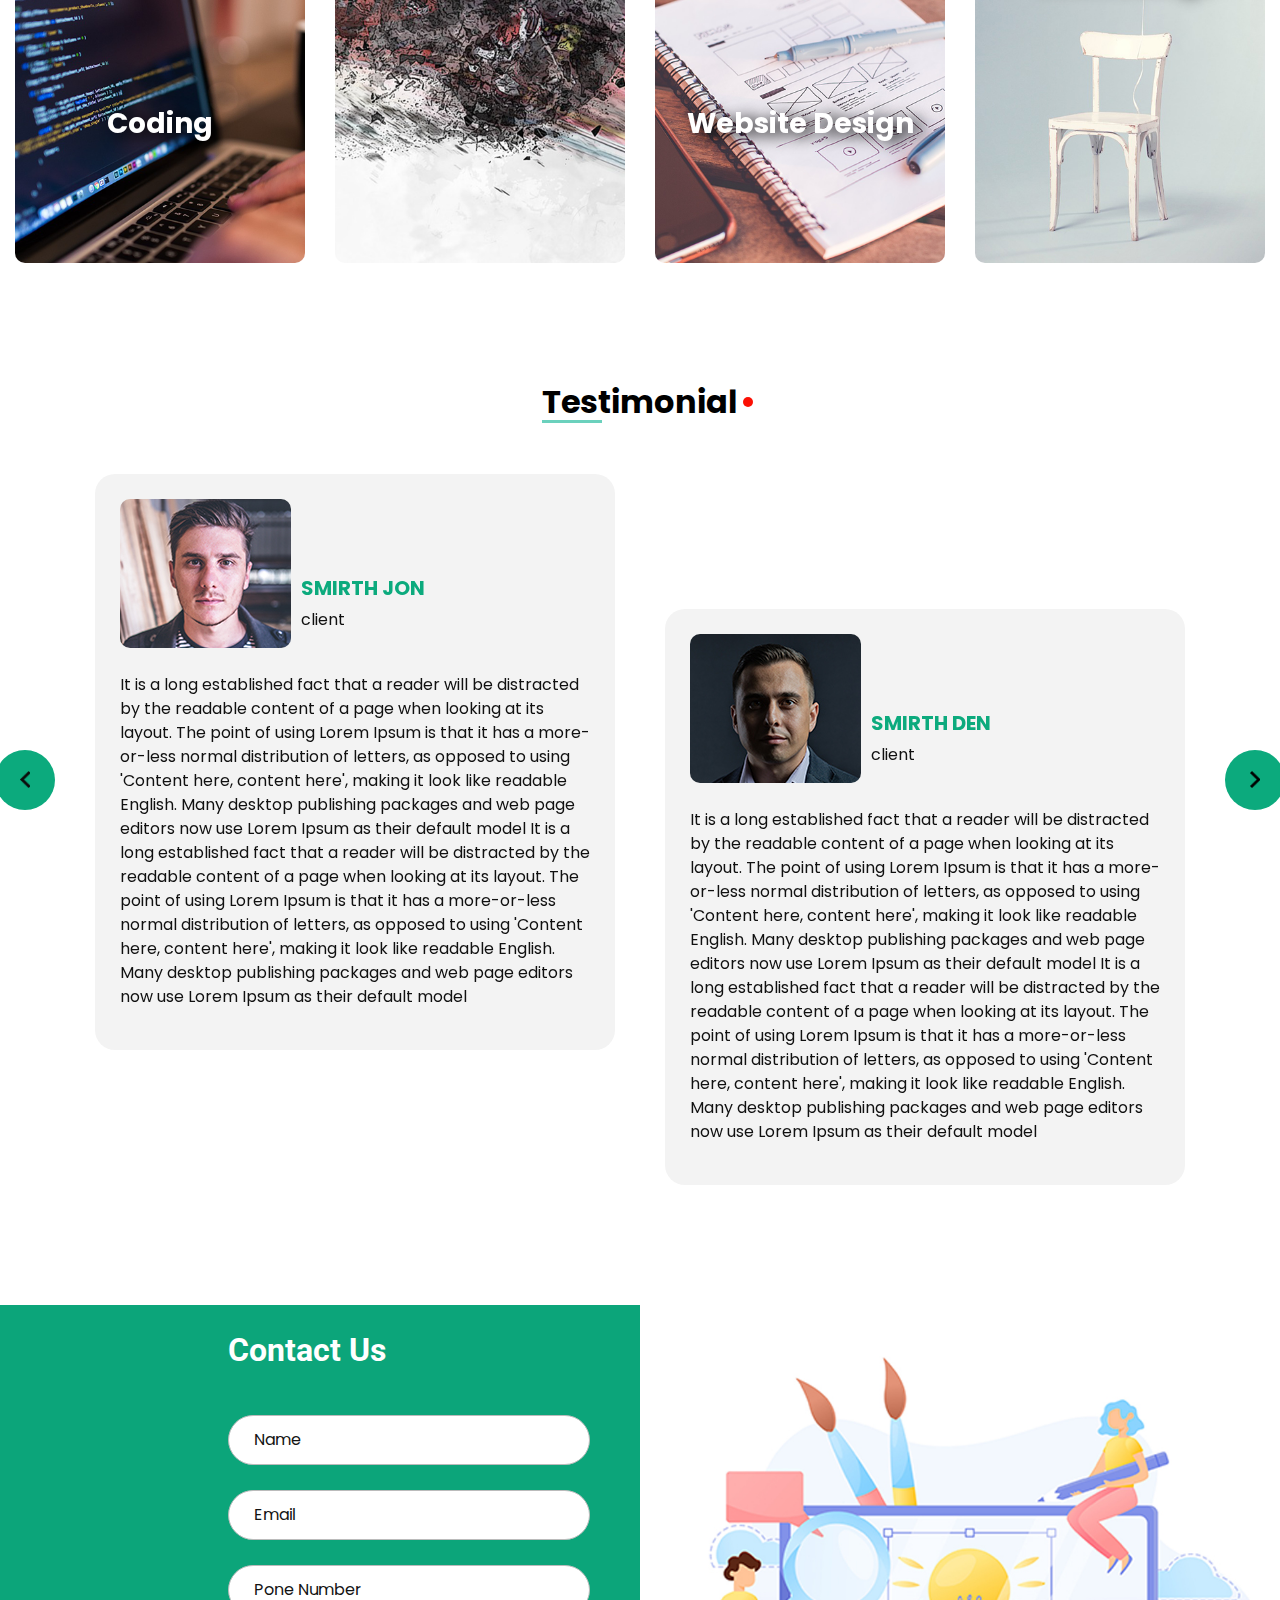
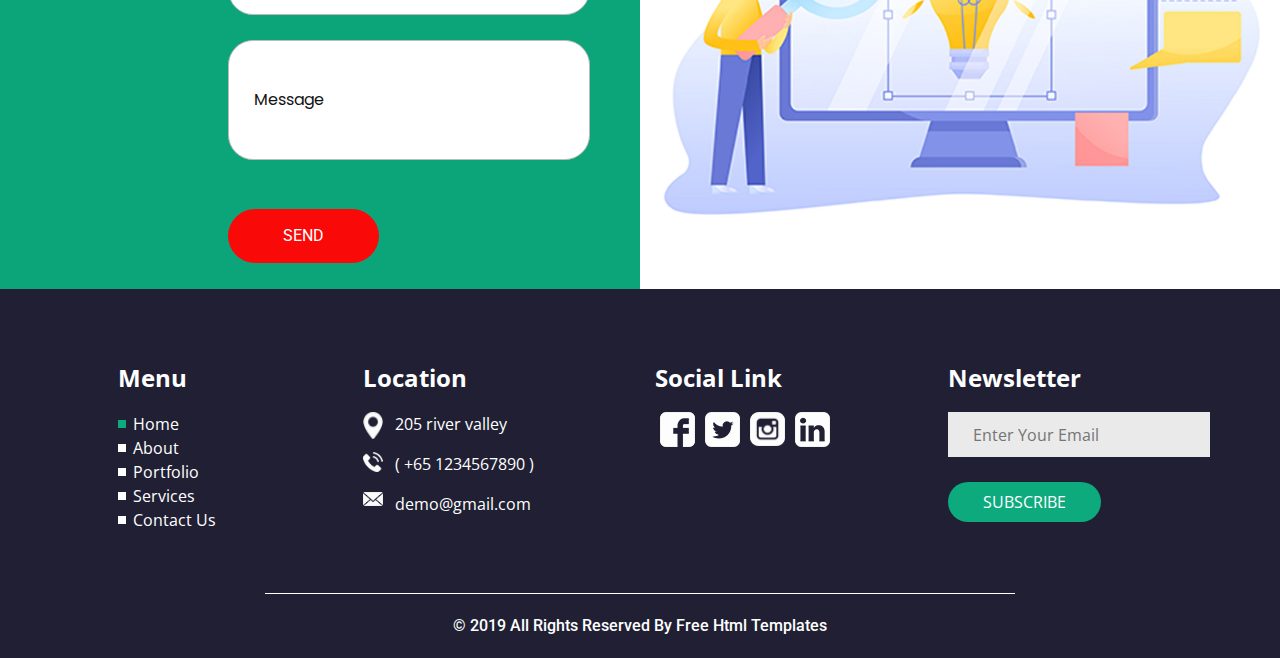
==== commit 6693b8c6: "add text details" ====
--- a/index.html
+++ b/index.html
@@ -12,7 +12,7 @@
   <meta name="description" content="" />
   <meta name="author" content="" />
 
-  <title>Brainwave</title>
+  <title>ArtistryNest</title>
 
   <!-- slider stylesheet -->
   <link rel="stylesheet" type="text/css" href="https://cdnjs.cloudflare.com/ajax/libs/OwlCarousel2/2.1.3/assets/owl.carousel.min.css" />
@@ -759,13 +759,13 @@
             <div>
               <img src="images/location.png" alt="" />
               <p>
-                104 loram ipusm
+                205 river valley
               </p>
             </div>
             <div>
               <img src="images/telephone.png" alt="" />
               <p>
-                ( +01 1234567890 )
+                ( +65 1234567890 )
               </p>
             </div>
             <div>
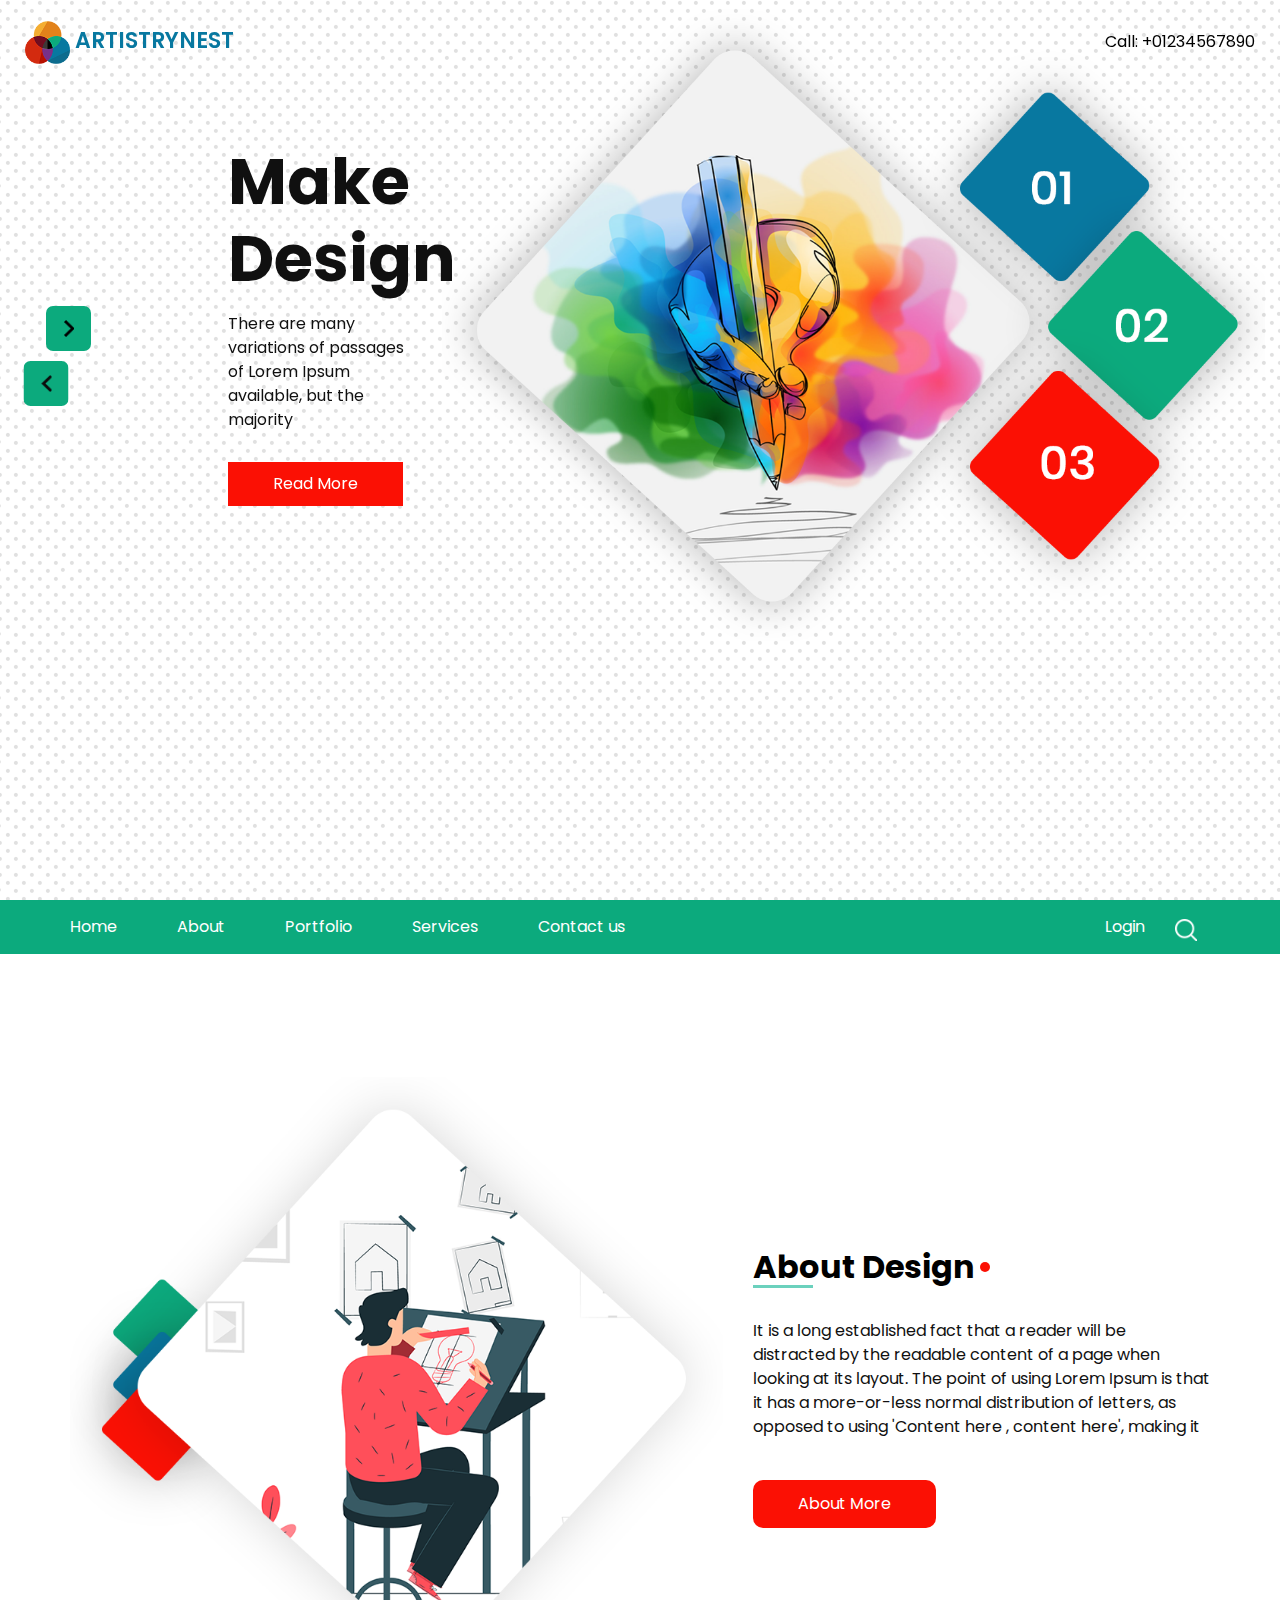
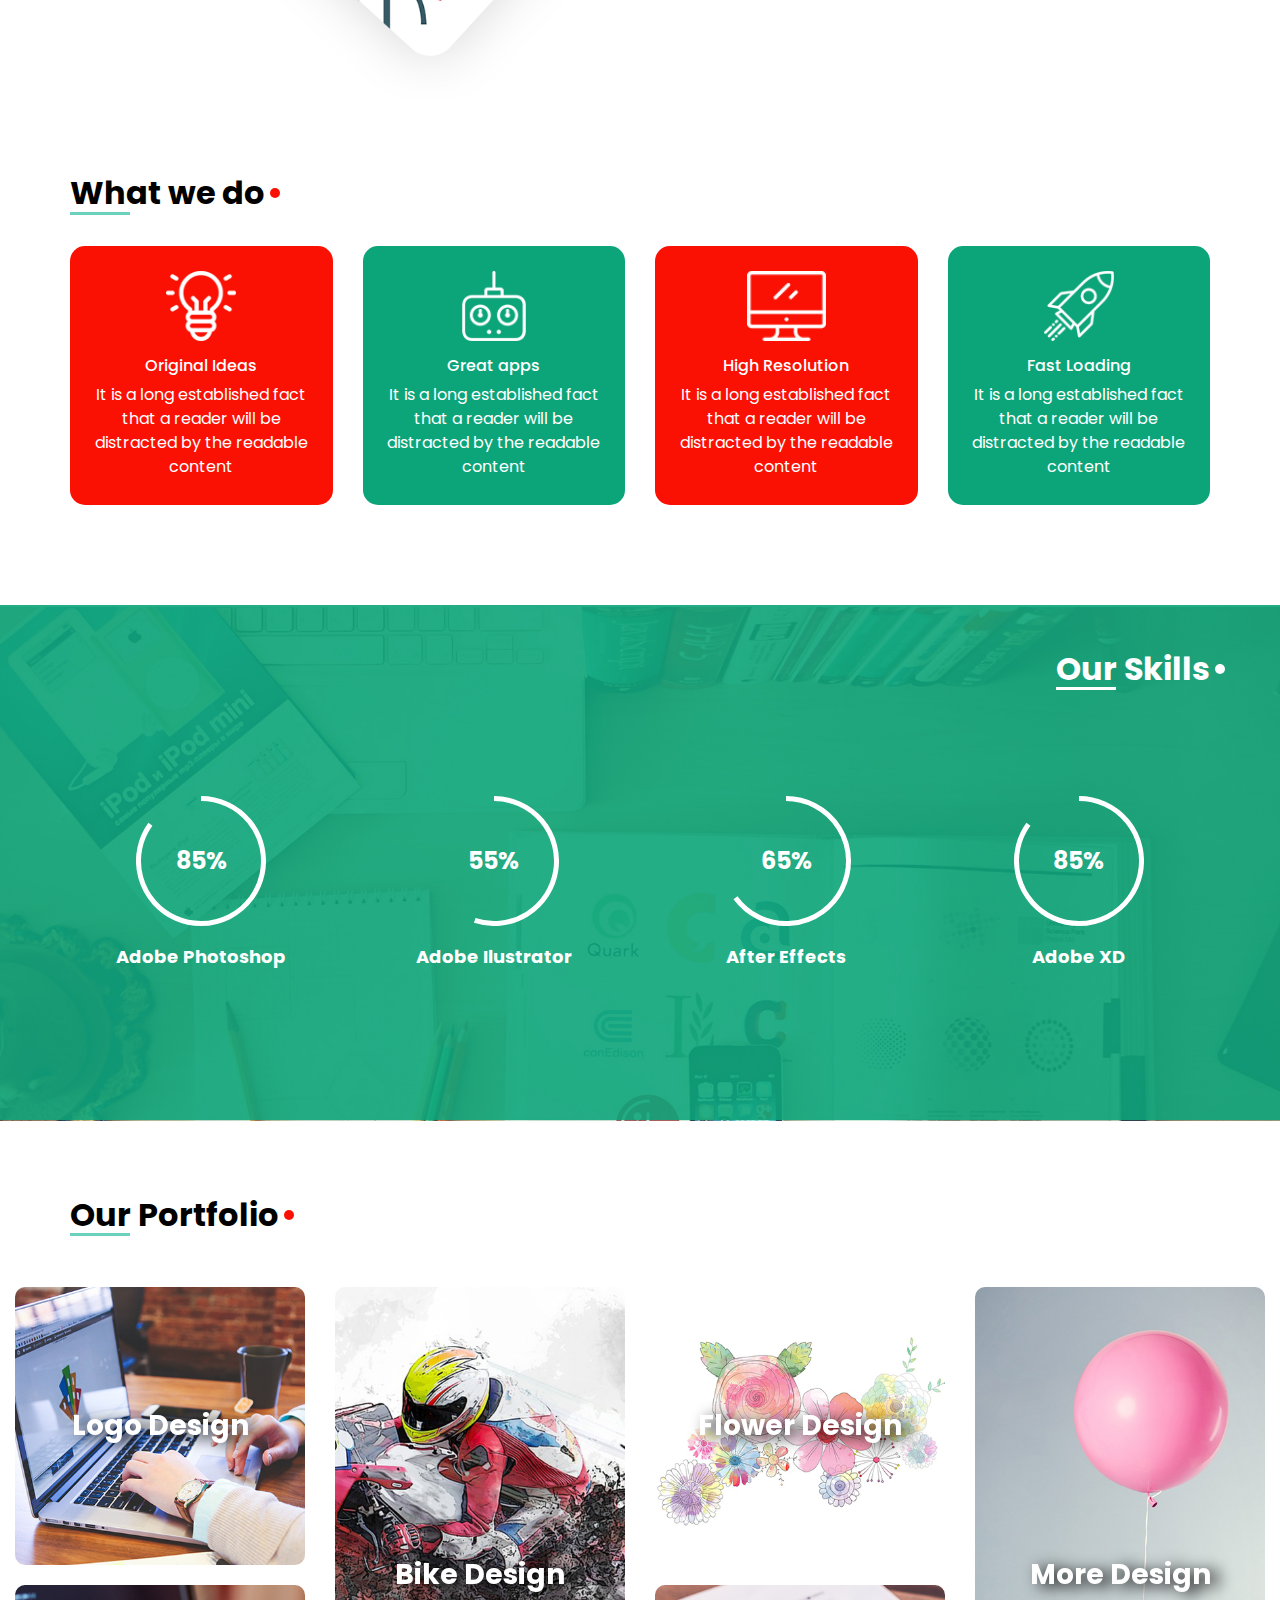
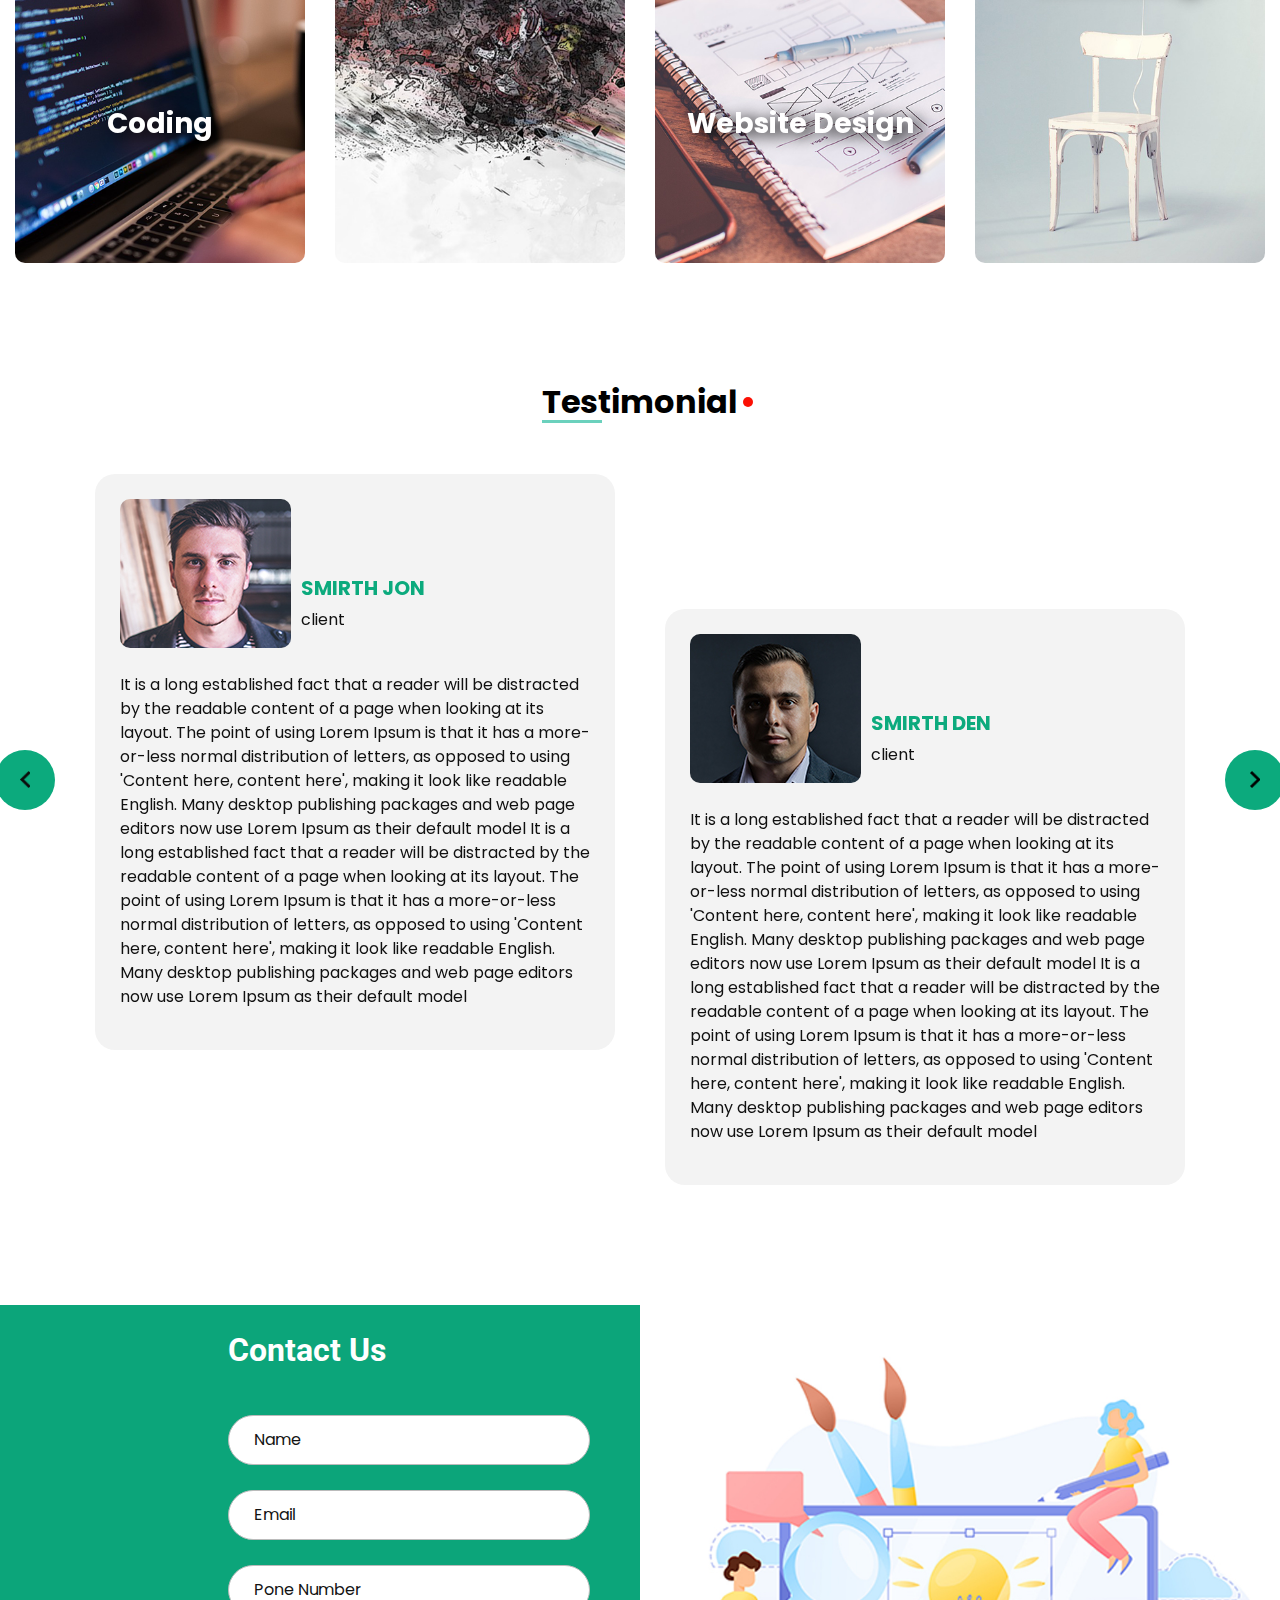
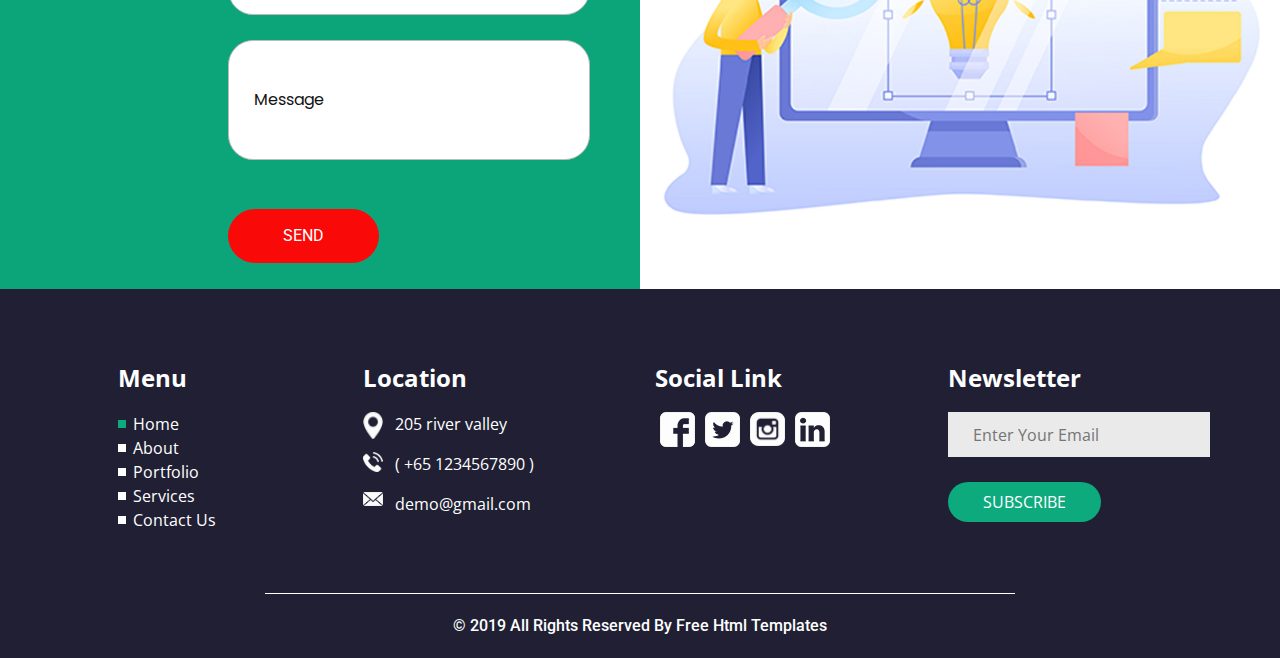
==== commit 015bcda6: "add details" ====
--- a/index.html
+++ b/index.html
@@ -38,7 +38,7 @@
           <a class="navbar-brand" href="index.html">
             <img src="images/logo.png" alt="" />
             <span>
-              Brainwave
+              ArtistryNest
             </span>
           </a>
           <button class="navbar-toggler" type="button" data-toggle="collapse" data-target="#navbarSupportedContent" aria-controls="navbarSupportedContent" aria-expanded="false" aria-label="Toggle navigation">
